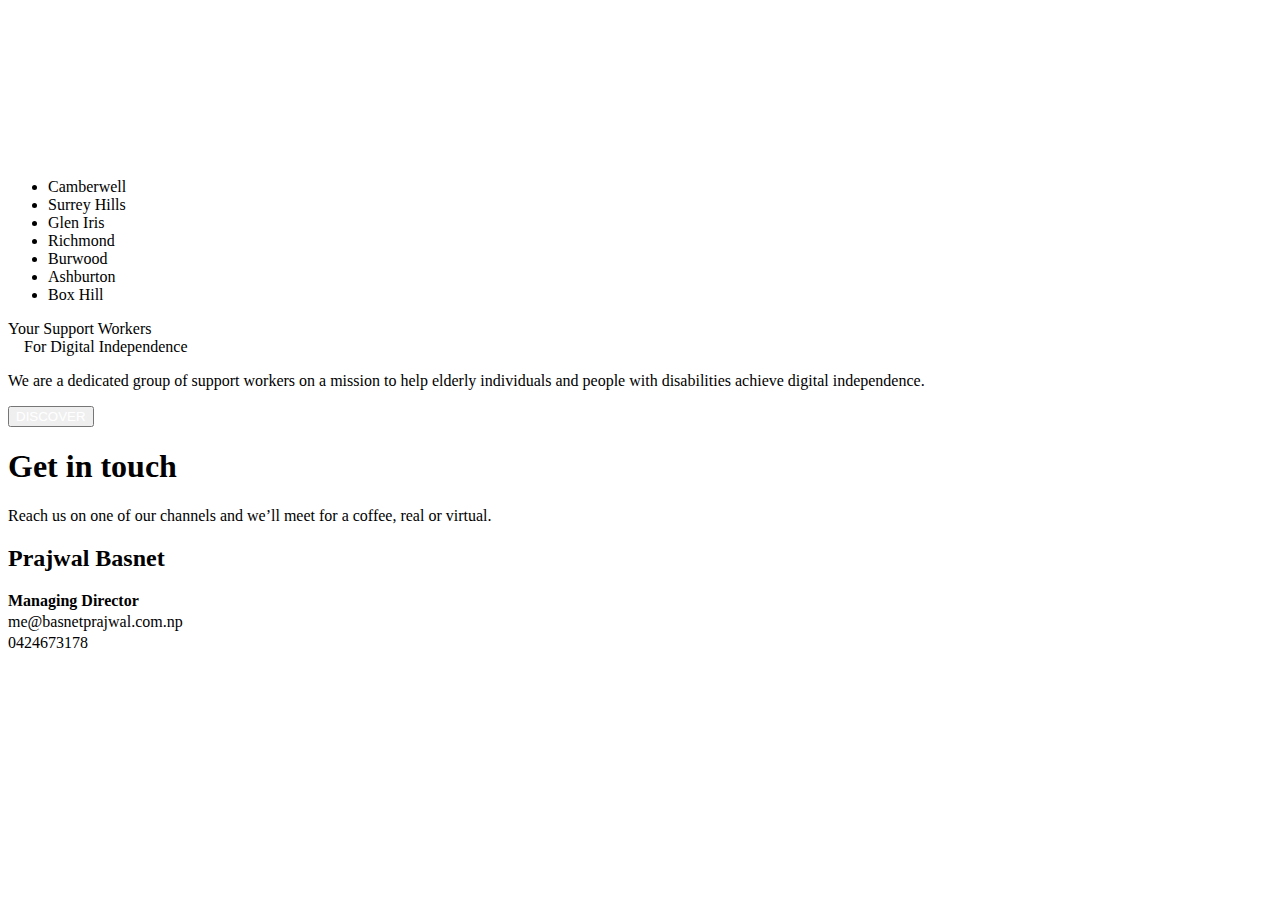
==== index.html @ c69212c0 "Update index.html" ====
<!DOCTYPE html>
 <html lang="en">
 <head>
    <meta charset="UTF-8">
    <meta name="viewport" content="width=device-width, initial-scale=1.0">
    <title>Elderlytech Support</title>
    <link rel="stylesheet" href="./index.css">
    <link rel="preconnect" href="https://fonts.googleapis.com">
    <link rel="preconnect" href="https://fonts.gstatic.com" crossorigin>
    <link href="https://fonts.googleapis.com/css2?family=Frank+Ruhl+Libre:wght@500&family=Manrope&display=swap" rel="stylesheet"> 

    <link rel="stylesheet" href="navbar.css" />

 </head>
 <body>
  <header class="navbar-container"></header>
  <main>
   <div class="fullscreen-video">
        <video autoplay loop muted>
            <source src="./Untitled.mp4" type="video/mp4">
            Your browser does not support the video tag.
        </video>
    </div>
   </div>
    <div class="content">
        <div class="places-list">
            <ul>
                <li>Camberwell</li>
                <li>Surrey Hills</li>
                <li>Glen Iris</li>
                <li>Richmond</li>
                <li>Burwood</li>
                <li>Ashburton</li>
                <li>Box Hill</li>
            </ul>
        </div>
        <div class="intro-text">
            <p style="margin:0px">Your Support Workers</p>
            <p style="margin:0px 1em">For Digital Independence</p>
        </div>

    </div> 
  </main>
        <div class="about-us">
         <div class="about-container">
            <p class="about-paragraph">We are a dedicated group of support workers on a mission to help elderly individuals and people with disabilities achieve digital independence. 
            </p>
            <!-- <button class="about-button">
               <a href="/">Discover our views on aging</a>
            </button> -->
      <button class="explore">
        <a href="./about.html" style="text-decoration:none;color:white" >DISCOVER
         <span class="icon-right"></span>
         <span class="icon-right after"></span>
         </a>
      </button>
         </div>
        </div>

        <div class="contact-us" id="Contact">
         <!-- <img src="./kumpan-electric-LVEoyJBSQUI-unsplash.jpg" class="contact-image"> -->
         <div class="touch">
            <h1>Get in touch</h1>
            <p>Reach us on one of our channels and we’ll meet for a coffee, real or virtual.</p>
            <h2 >Prajwal Basnet</h2>
            <p style="margin-top:3px;margin-bottom:3px;font-weight:600;">Managing Director</p>
            <p style="margin-top:3px;margin-bottom: 3px;">me@basnetprajwal.com.np</p>
            <p style="margin-top:3px">0424673178</p>
         </div>
        </div>

   <script src="/index.js" ></script>
 </body>

 </html>
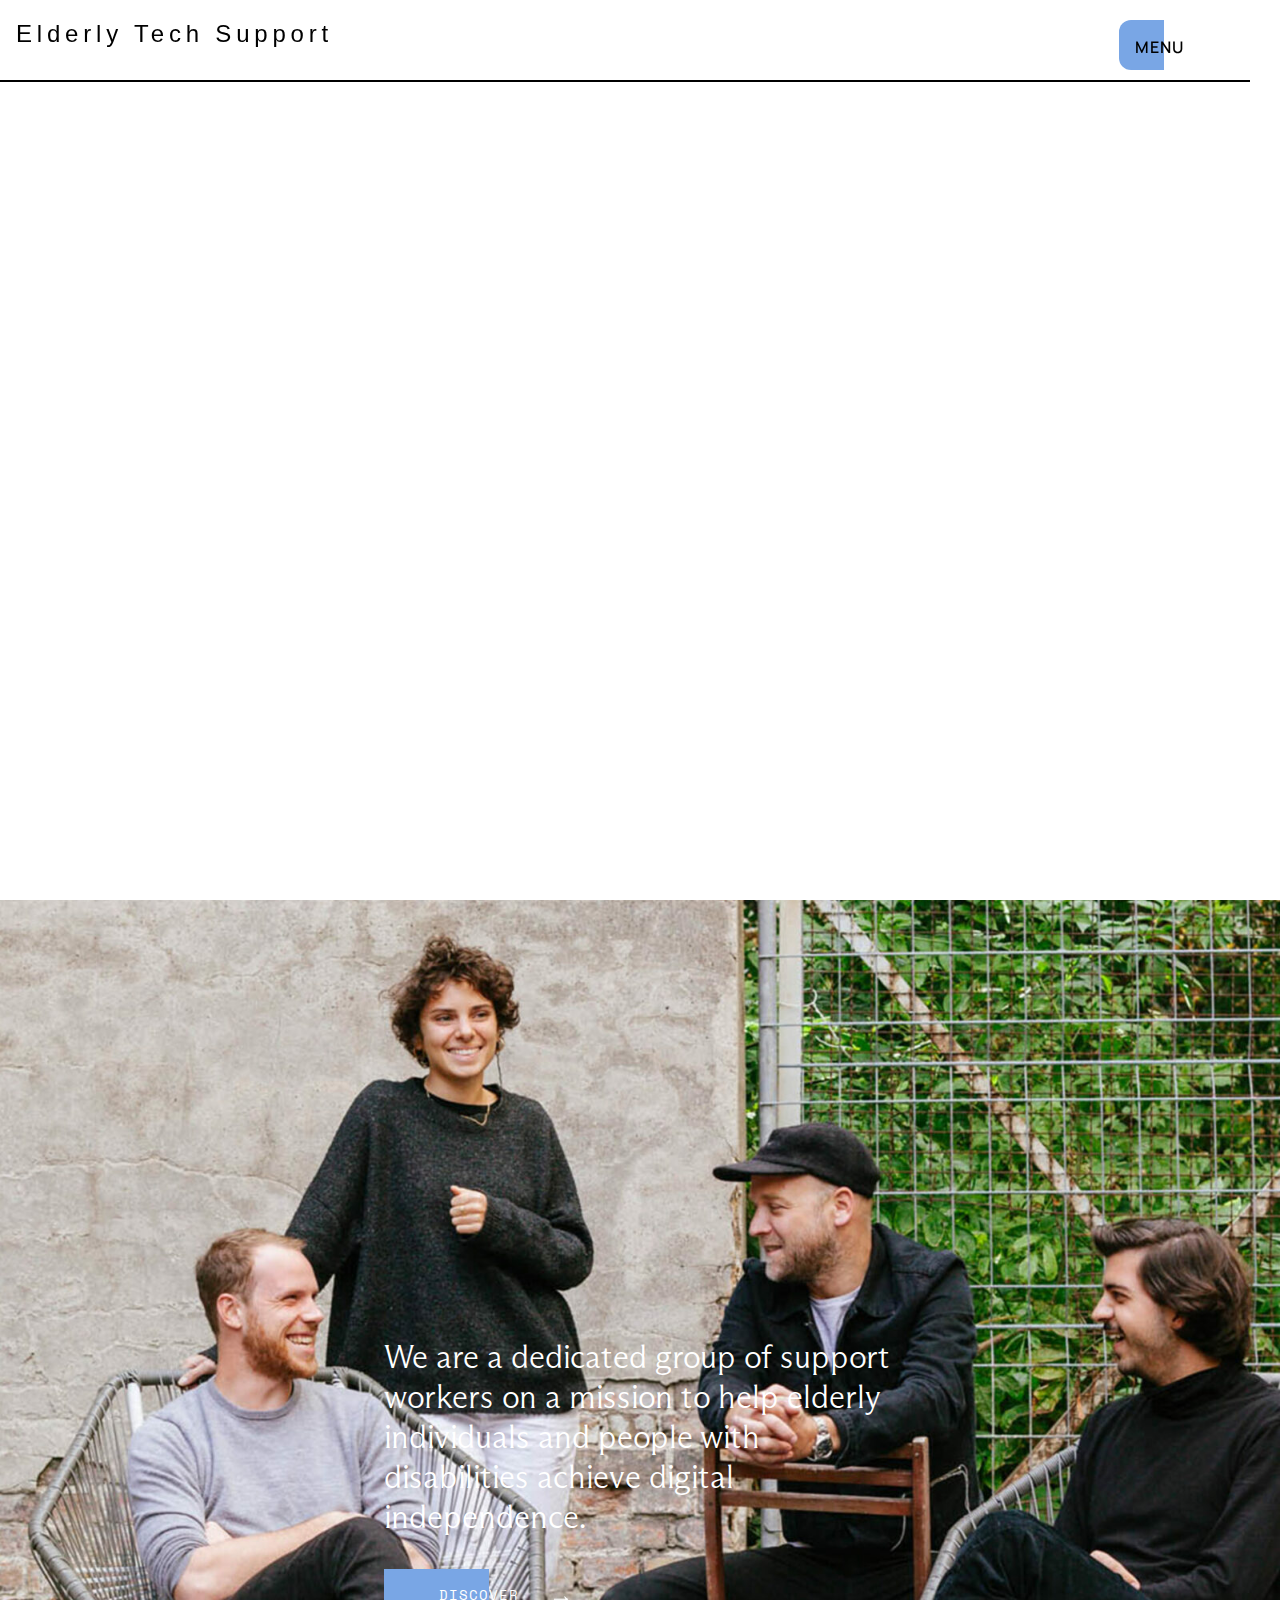
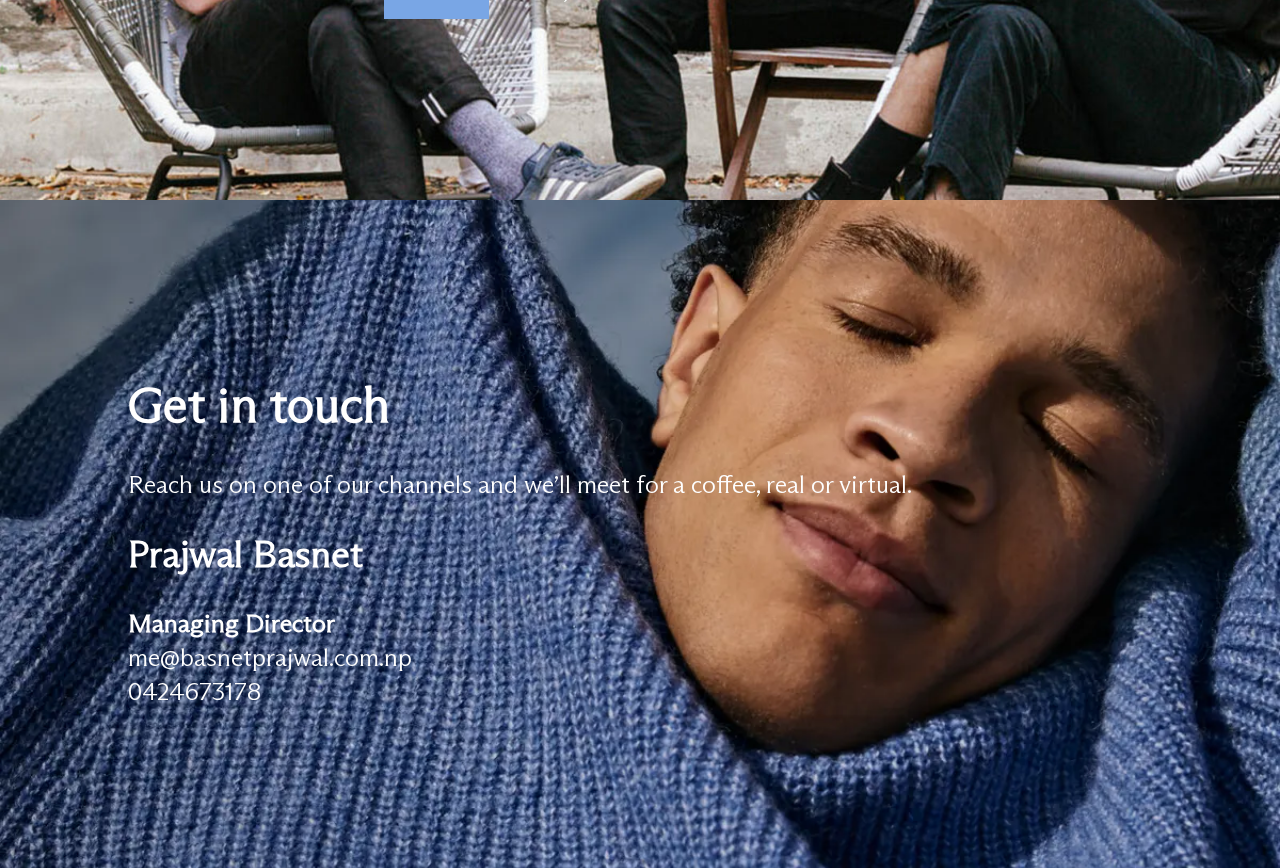
==== commit 5156797c: "ready to upload" ====
--- a/index.html
+++ b/index.html
@@ -3,7 +3,7 @@
  <head>
     <meta charset="UTF-8">
     <meta name="viewport" content="width=device-width, initial-scale=1.0">
-    <title>Elderlytech Support</title>
+    <title>Document</title>
     <link rel="stylesheet" href="./index.css">
     <link rel="preconnect" href="https://fonts.googleapis.com">
     <link rel="preconnect" href="https://fonts.gstatic.com" crossorigin>
--- a/index.css
+++ b/index.css
@@ -0,0 +1,508 @@
+
+/* CSS for index.html */
+@import 'https://fonts.googleapis.com/css?family=Space+Mono';
+
+body {
+    margin: 0;
+    padding: 0;
+    overflow-x: hidden; 
+}
+
+
+@font-face {
+    font-family: firstfont;
+    src: url(./arizona-flare-light.woff2);
+    font-display:swap;
+}
+/* Create a container div to hold the full-screen video */
+.fullscreen-video {
+    position: fixed;
+    top: 0;
+    left: 0;
+    width: 100vw;
+    height: 100vh;
+    overflow: hidden;
+    z-index: 1;
+}
+
+/* Style the video to cover the entire container */
+.fullscreen-video video {
+    width: 100%;
+    height: 100%;
+    object-fit: cover;
+}
+.content {
+    position: absolute;
+    bottom: 10vh; /* Adjust as needed for vertical placement */
+    left: 10vw; /* Adjust as needed for horizontal placement */
+    z-index: 2;
+}
+/* .places-list{
+    display: flex;
+    flex-direction: column-reverse;
+} */
+.places-list{
+    display: inline-block ;
+}
+.intro-text{
+    display: inline-block;
+}
+/* Style for the place list */
+.places-list ul {
+    list-style: none;
+    padding: 0;
+    margin: 0;
+}
+
+.places-list li {
+    font-size: 14px;
+    color: white;
+    font-family: 'tiempos';
+}
+
+/* Style for the introductory text */
+.intro-text {
+    font-size: 2.7rem;
+    /* font-family: PP Neue Montreal Book; */
+    /* font-family: 'Frank Ruhl Libre', serif; */
+    font-family: 'firstfont';
+    color: white;
+    letter-spacing: 0.1em;
+    font-weight: 400;
+
+}
+
+/* Style for the video container */
+.about-us{
+    display: block;
+    width: 100vw;
+    height: 100vh;
+    background:url(./team.jpg);
+    background-repeat: no-repeat;
+    background-position: center;
+    background-size: cover;
+    width: 100%;
+    height: 100%;
+    position: absolute;
+    top:100vh;
+    z-index: 5;
+}
+.about-head{
+    left: 45%;
+    z-index: 5;
+    color: white;
+    text-align: center;
+}
+.about-container{
+    position: absolute;
+    left: 30%;
+    top:45%;
+    right:30%;
+}
+.about-paragraph{
+    color:white;
+    font-size: 32px;
+    font-family: 'firstfont';
+}
+.about-button{
+    border: 2px solid white;
+    background-color: transparent;
+    border-radius: 1em;
+    padding:0.6em 0.6em;
+    z-index: 10;
+}
+.about-button a {
+    text-decoration: none;
+    text-transform: uppercase;
+    color:white;
+}
+
+
+
+
+button {
+	font-family: 'Space Mono', monospace;
+	letter-spacing: 1px;
+	background: none;
+	color: white;
+	position: relative;
+	outline: none;
+	border: none;
+	height: 50px;
+	width: 190px;
+	font-size: 14px;
+	z-index: 2;
+	transition: .01s .23s ease-out all;
+	overflow: hidden;
+	&:before {
+		content: '';
+		position: absolute;
+		left: 0;
+		top: 0;
+		height: 100%;
+		width: 55%;
+		background: #79A6E5;
+		z-index: -1;
+		transition: .3s ease-in all;
+	}
+	&:after {
+		content: '';
+		position: absolute;
+		left: -5%;
+		top: 5%;
+		height: 90%;
+		width: 5%;
+		background: white;
+		z-index: -1;
+		transition: .4s .02s ease-in all;
+	}
+	&:hover {
+		cursor: pointer;
+		color: pink;
+		&:before {
+			left: 100%;
+			width: 25%;
+		}
+		&:after {
+			left: 100%;
+			width: 70%;
+		}
+		.icon-right.after:after {
+			left: -80px;
+			color: white;
+			transition: .2s .2s ease all;
+		}
+		.icon-right.after:before {
+			left: -104px;
+    	top: 14px;
+			opacity: 0.2;
+			color: white;
+		}
+	}
+}
+
+.icon-right {
+	position: absolute;
+	top: 0;
+	right: 0;
+	&:after {
+		font-family: "FontAwesome";
+		content: '\2192';
+		font-size: 24px;
+		display: inline-block;
+		position: relative;
+		top: 26px;
+		transform: translate3D(0, -50%, 0);
+	}
+	&.after:after {
+		left: -250px;
+		color: black;
+		transition: .15s .25s ease left, .5s .05s ease color;
+	}
+	&.after:before {
+		content: 'Explore';
+		position: absolute;
+		left: -230px;
+		top: 14px;
+		opacity: 0;
+		transition: .2s ease-in all;
+	}
+}
+
+
+.signature {
+	position: fixed;
+  font-family:  sans-serif;
+	font-weight: 100;
+	bottom: 10px;
+	left: 0;
+	letter-spacing: 4px;
+	font-size: 10px;
+	width: 100vw;
+  text-align: center;
+  color: white;
+	text-transform: uppercase;
+  text-decoration: none;
+}
+ .contact-us{
+    position: absolute;
+    top:195vh;
+    padding-top:3%;
+    z-index:6;
+    top:200vh;
+    font-size: 25px;
+    background-image: url(./db97b69bc85078f43c06662fa4ebdf84948f03af-1440x900.webp);
+    background-repeat: no-repeat;
+    background-position: center;
+    background-size: cover;
+    width: 100%;
+    height: 70vh;
+} 
+/* #Contact{
+    z-index: 2;
+    background-color: #79A6E5;
+}
+.contact-image{
+    /* margin: 40px; 
+    max-height: 40vh;
+    object-fit: cover;
+    height: auto;
+    max-width: 35vw;
+    z-index: 5;
+    width: auto;
+    background-color: black;
+} */
+.touch {
+    /* background-color: #79A6E5; */
+    padding-left: 10%;
+    padding-right: 10%;
+    padding-top: 8%;
+    font-family: 'firstfont';
+    color: white;
+}
+
+
+/* Default styles for all screen sizes */
+/* Default styles for all screen sizes */
+
+@media screen  and (max-width: 786px) {
+    .intro-text {
+        
+        font-size: 2.5rem;
+    }
+    .contact-image {
+        max-width: 30vh;
+    }
+    body {
+		margin: 0px;
+		padding: 0px;
+	}
+    .fullscreen-video {
+        height: 100vh; /* Adjust height for smaller screens */
+    }
+    .content {
+        top: 37rem;
+    }
+    .content .places-list {
+        font-size:1rem;
+    }
+    .content .intro-text {
+        font-size: 2rem;
+        /* font-weight: 700; */
+        /* top: 20px; */
+        /* padding-top: 20px; */
+    } 
+
+    .places-list ul {
+        text-align: center; /* Center the list items */
+    }
+
+    .places-list li {
+        font-size: 1.2rem; /* Reduce font size for smaller screens */
+    }
+
+    .intro-text {
+        font-size: 0.5rem; /* Reduce font size for smaller screens */
+    }
+
+    .intro-text span {
+        margin: 0;
+        padding: 0;
+        display: inline-block;
+    }
+
+    .about-container {
+        left: 10%; /* Adjust left placement for smaller screens */
+        top: 35%; /* Adjust top placement for smaller screens */
+        right: 10%; /* Adjust right placement for smaller screens */
+    }
+
+    .about-paragraph {
+        font-size: 24px; /* Reduce font size for smaller screens */
+    }
+
+    .contact-us {
+        top: 190vh;
+        
+    }
+
+
+    .touch {
+        top: 200vh;
+        font-size: 20px; /* Reduce font size for smaller screens */
+        padding: 0 5%; /* Add some horizontal padding for smaller screens */
+    }
+    .touch {
+        margin: 0px;
+        width: 100%;
+        padding: 0 20px 20px 20px;
+        display: flex;
+        flex-wrap: wrap;
+    }
+
+    .touch p {
+        display: flex;
+        flex-wrap: wrap;
+        width: 100%;
+        margin-right: 40px;
+    }
+ 
+    video {
+        width: 100%;
+    }
+    
+}
+
+
+/* Apply specific styles for screens with a maximum width of 768px (typical smartphones) */
+@media screen and (max-width: 650px) {
+	body {
+		margin: 0px;
+		padding: 0px;
+	}
+    .fullscreen-video {
+        height: 100vh; /* Adjust height for smaller screens */
+    }
+
+    .content {
+        top: 38rem
+    }
+    .content .places-list {
+        font-size:1rem;
+    }
+    .content .intro-text {
+        font-size: 1.4rem;
+        /* font-weight: 700; */
+        /* top: 20px; */
+        /* padding-top: 20px; */
+    } 
+
+    .places-list ul {
+        text-align: center; /* Center the list items */
+    }
+
+    .places-list li {
+        font-size: 0.9rem; /* Reduce font size for smaller screens */
+    }
+
+
+    .intro-text span {
+        margin: 0;
+        padding: 0;
+        display: inline-block;
+    }
+
+    .about-container {
+        left: 10%; /* Adjust left placement for smaller screens */
+        top: 35%; /* Adjust top placement for smaller screens */
+        right: 10%; /* Adjust right placement for smaller screens */
+    }
+
+    .about-paragraph {
+        font-size: 24px; /* Reduce font size for smaller screens */
+    }
+
+    .contact-us {
+        top: 190vh;
+        
+    }
+
+
+    .touch {
+        top: 200vh;
+        font-size: 20px; /* Reduce font size for smaller screens */
+        padding: 0 5%; /* Add some horizontal padding for smaller screens */
+    }
+    .touch {
+        margin: 0px;
+        width: 100%;
+        padding: 0 20px 20px 20px;
+        display: flex;
+        flex-wrap: wrap;
+    }
+
+    .touch p {
+        display: flex;
+        flex-wrap: wrap;
+        width: 100%;
+        margin-right: 40px;
+    }
+ 
+    
+}
+
+@media screen and (max-width: 465px) {
+	body {
+		margin: 0px;
+		padding: 0px;
+	}
+    .fullscreen-video {
+        height: 100vh; /* Adjust height for smaller screens */
+    }
+
+    .content {
+        top: 44rem;
+    }
+    .content .places-list {
+        font-size:0.8rem;
+    }
+    .content .intro-text {
+        font-size: 1rem;
+        /* font-weight: 700; */
+        /* top: 20px; */
+        /* padding-top: 20px; */
+    } 
+
+    .places-list ul {
+        text-align: center; /* Center the list items */
+    }
+
+    .places-list li {
+        font-size: 0.7rem; /* Reduce font size for smaller screens */
+    }
+
+
+    .intro-text span {
+        margin: 0;
+        padding: 0;
+        display: inline-block;
+    }
+
+    .about-container {
+        left: 10%; /* Adjust left placement for smaller screens */
+        top: 35%; /* Adjust top placement for smaller screens */
+        right: 10%; /* Adjust right placement for smaller screens */
+    }
+
+    .about-paragraph {
+        font-size: 24px; /* Reduce font size for smaller screens */
+    }
+
+    .contact-us {
+        top: 190vh;
+        
+    }
+
+
+    .touch {
+        top: 200vh;
+        font-size: 20px; /* Reduce font size for smaller screens */
+        padding: 0 5%; /* Add some horizontal padding for smaller screens */
+    }
+    .touch {
+        margin: 0px;
+        width: 100%;
+        padding: 0 20px 20px 20px;
+        display: flex;
+        flex-wrap: wrap;
+    }
+
+    .touch p {
+        display: flex;
+        flex-wrap: wrap;
+        width: 100%;
+        margin-right: 40px;
+    }
+ 
+    
+}--- a/navbar.css
+++ b/navbar.css
@@ -0,0 +1,204 @@
+:root{
+    --bg-color:/*#FEFFE6#CCCCE4#D4E4EB#E2F2EB*/#ACC7B4  ;
+    --color-neon:/*hsl(317,100%,54%)*/#8f00f1;
+}
+/* header{
+margin-left: 10%;
+margin-right: 7%; 
+font-family: avenir, serif;
+color:#222; 
+} */
+
+/* .navbar-container {
+display: grid;
+grid-template-columns: 1;
+align-items: center;
+position: relative;
+} */
+.navbar{
+width: fit-content;    
+z-index: 2;
+}
+.logo{
+max-width: 40vw;
+z-index: 2;
+}
+
+.dropbtn {
+color: black;
+padding: 16px;
+font-size: 16px;
+border-radius: 12px;
+border: none;
+cursor: pointer;
+width: fit-content;
+letter-spacing: 1px;
+font-family: manrope;
+font-weight: 600;
+} 
+
+.dropdown {
+position: relative;
+display: inline-block;
+background-color: transparent;
+}
+
+.dropdown-content {
+display: none;
+position: absolute;
+left: 0;
+background-color: transparent;
+z-index: 1;
+white-space: nowrap;
+font-family: manrope;
+font-weight: 600;
+width: fit-content;
+}
+
+.dropdown-content a {
+color: black;
+padding: 12px 16px;
+text-decoration: none;
+display: block;
+width: fit-content;
+transition: background-color 0.3s; /* Smooth transition for background color */
+}
+.options{
+border-radius: 12px;
+letter-spacing: 1px;
+}
+.dropdown-content a:hover {background-color: black;color:white;}
+.dropdown:hover .dropdown-content {display: block;}
+.dropdown:hover .dropbtn {background-color: black; color: white;}
+
+
+@font-face {
+font-family: avenir;
+src: url(/fonts/AvenirLTStd-Book.otf);
+font-display: swap;
+}
+@font-face {
+font-family: tiempos;
+src: url(/fonts/TiemposHeadline-Regular.otf);
+font-display: swap;
+}
+.navbar-container{
+/* margin-left: 7%;
+margin-right: 7%;   */
+font-family: avenir, serif;
+display: flex;
+flex-direction: row;
+justify-content: space-between;
+margin-right: 30px;
+margin-top: 20px;
+padding-bottom: 10px;
+border-bottom: 2px solid black; 
+z-index:20;
+} 
+#last-nav{
+margin-right: 50px;
+}
+.nav-option{
+max-width: 40vw;
+margin-left: 1em;
+padding-bottom: 7px;
+/* margin-right: clamp(40px,5em,10%)3em;; */
+display: inline-block;
+vertical-align: middle;
+-webkit-transform: perspective(1px) translateZ(0);
+transform: perspective(1px) translateZ(0);
+box-shadow: 0 0 1px rgba(0, 0, 0, 0);
+position: relative;
+} 
+
+
+.nav-option:before {
+content: "";
+position: absolute;
+z-index: -1;
+left: 51%;
+right: 51%;
+bottom: 0;
+background: /*var(--color-neon)*/#00ACEE;
+height: 4px;
+-webkit-transition-property: left, right;
+transition-property: left, right;
+-webkit-transition-duration: 0.3s;
+transition-duration: 0.3s;
+-webkit-transition-timing-function: ease-out;
+transition-timing-function: ease-out;
+} 
+.option{
+margin-right: 3%;
+padding-top:0.5em;
+}
+.nav-option:hover:before, .nav-option:focus:before, .nav-option:active:before {
+left: 0;
+right: 0;
+}
+
+.nav-option a{
+text-decoration: none;
+ font-family: tiempos, sans-serif;
+ text-transform: uppercase;
+  color:#000;
+font-size: 1.5em;
+letter-spacing: 2px;
+}
+
+#home a{
+text-transform:capitalize;
+letter-spacing: 0.2em;
+font-size: 1.5em;
+
+}
+#blog a {
+color:var(--color-neon);
+text-decoration: line-through;
+} 
+#blog:hover{
+  color: var(--color-neon);
+}
+
+
+@media screen and (max-width:728px) {
+.dropdown a {
+    font-size: 1rem;
+    padding: 5px 0;
+}
+body{
+  font-size: 18px;
+  margin: 0px;
+  padding:0;
+}
+.navbar-container{
+  display: flex;
+  justify-content: space-betweens;
+  flex-direction: row;
+  width: 100%;
+  
+}
+
+.option{
+  display: flex;
+  flex-direction: row;
+  justify-content: end;
+  width: 70%;
+  margin-right: 20px;
+  padding-top: 0.2em;
+}
+#last-nav{
+  margin-right: 15px;
+}
+.nav-option{
+    margin-right: 8%;
+}
+.nav-option a {
+  font-size: 1.1em;
+}
+
+#home a {
+font-size: 0.9rem;
+}
+
+}